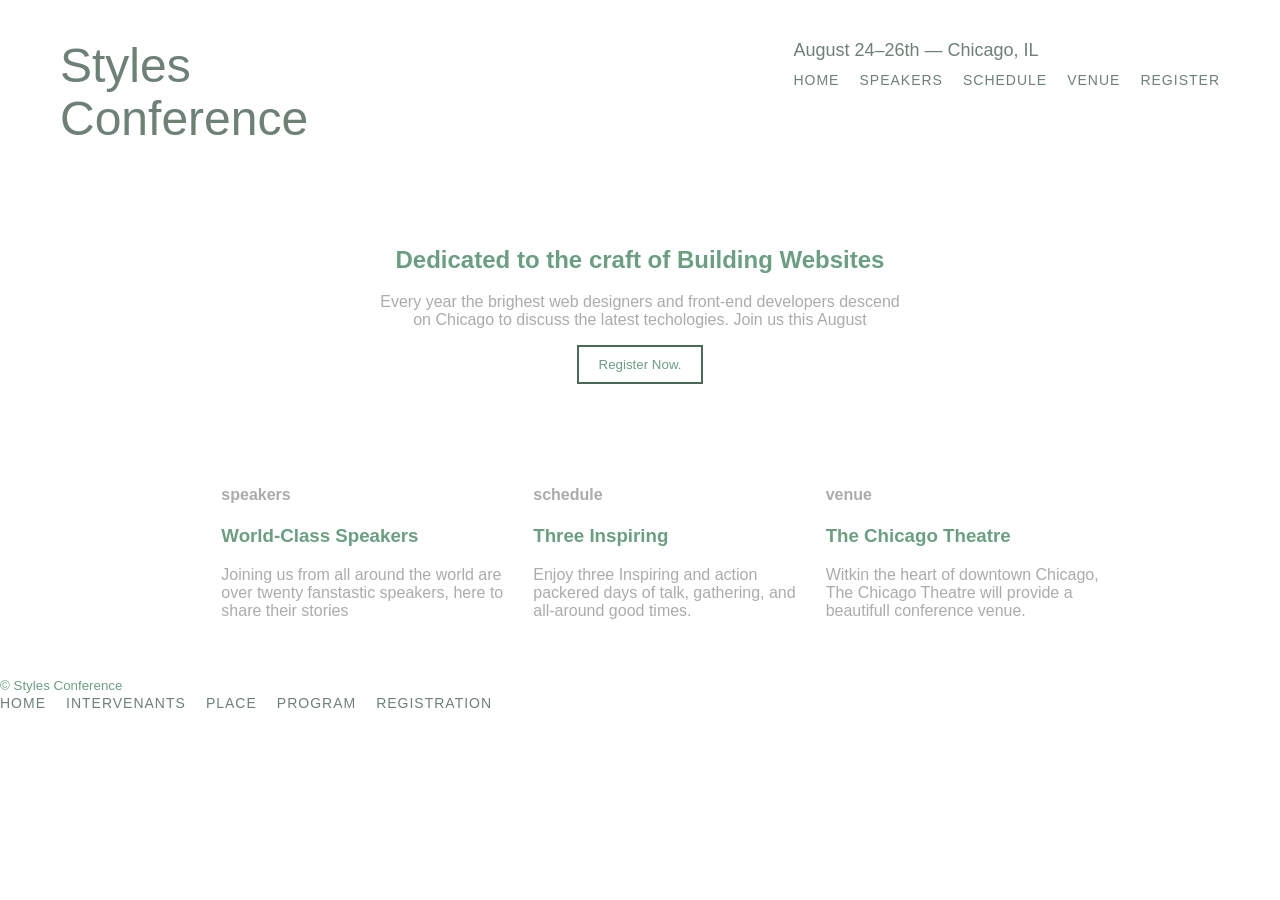
==== index.html @ d1cb72f3 "styles conference" ====
<!DOCTYPE html>
<html lang="en">
  <head>
    <meta charset="UTF-8" />
    <meta name="viewport" content="width=device-width, initial-scale=1.0" />
    <title>Styles Conference</title>
    <link rel="stylesheet" href="style.css">
  </head>

  <body>
     <header class="header">
  <div class="left">
    <h1>Styles<br>Conference</h1>
  </div>

  <div class="right">
    <p class="date">August 24–26th — Chicago, IL</p>
    <nav class="main-nav">
      <ul>
        <li><a href="index.html">Home</a></li>
        <li><a href="speakers.html">Speakers</a></li>
        <li><a href="schedules.html">Schedule</a></li>
        <li><a href="venue.html">Venue</a></li>
        <li><a href="register.html">Register</a></li>
      </ul>
    </nav>
  </div>
</header>
    <main class="Building">
      <h2>Dedicated to the craft of Building Websites</h2>
      <p>
        Every year the brighest web designers and front-end developers
        descend<br />
        on Chicago to discuss the latest techologies. Join us this August
      </p>
      <button class="register">
        <a href="register.html">Register Now.</a>
      </button>
    </main>

    <article class="speakers">
      <div class="first">
        <a class="red" href="speakers.html"><h4>speakers</h4></a>
        <h3>World-Class Speakers</h3>
        <p>
          Joining us from all around the world are<br> over twenty fanstastic
          speakers, here to<br> share their stories
        </p>
      </div>
      <div>
        <a class="red" href="schedules.html"><h4>schedule</h4></a>
        <h3>Three Inspiring</h3>
        <p>Enjoy three Inspiring and action <br>packered days of talk, gathering, and<br>all-around good times.</p>
      </div>
      <div>
        <a class="red" href="venue.html"><h4>venue</h4></a>
        <h3>The Chicago Theatre</h3>
       <p>Witkin the heart of downtown Chicago,<br>The Chicago Theatre will provide a<br>beautifull conference venue.</p>
      </div>
    </article>
    <footer>
      <small>&copy; Styles Conference</small>
       <nav class="main-nav">
        <ul>
          <li><a href="index.html">Home</a></li>
          <li><a href="Speakers.html">Intervenants</a></li>
          <li><a href="venue.html">place</a></li>
          <li><a href="schedules.html">program</a></li>
          <li><a href="register.html">registration</a></li>
        </ul>
      </nav>
    </footer>
  </body>
</html>
---- style.css ----
/* Reset léger */
body {
  margin: 0;
  font-family: "Helvetica Neue", Arial, sans-serif;
  color: #6d8177;
}

header{
  display: flex;
  justify-content: space-between;
  align-items: flex-start;
  padding: 40px 60px;
  background: #fff;
}

header h1{
  font-size: 48px;
  line-height: 1.1;
  font-weight: 300;
  margin: 0;
  color: #6d8177;
}

/* Date */
.date {
  font-size: 18px;
  margin: 0 0 10px 0;
  color: #6d8177;
  font-weight: 300;
}

/* Navigation */
.main-nav ul {
  list-style: none;
  padding: 0;
  margin: 0;
  display: flex;
  gap: 20px;
}

.main-nav a {
  text-decoration: none;
  text-transform: uppercase;
  font-size: 14px;
  color: #6d8177;
  letter-spacing: 1px;
}

.main-nav a:hover {
  opacity: 0.7;
}

ul{
    list-style: none;
}

.Building {
    padding: 40px 20px;
    text-align: center;
}

.register{
    padding: 10px 20px;
    border: 2px solid #4a6a58;
    background: #fff;
    cursor: pointer;
}

.speakers{
    display: flex;
    justify-content: center;
    gap: 30px;
    padding: 40px 20px;
    margin-left: 40px;
}

h1{
    color: rgb(107, 159, 130);
}

h2{
    color: rgb(107,159,130);
    clear: both;
}

h3{
    color:rgb(107, 159, 130);
}

p{
    color: #a39f9fe2;
}

.red{
    color: #a39f9fe2;
    text-decoration: none;
}

small{
    color:rgb(107, 159, 130) ;
}

a{
    color:rgb(107, 159, 130);
    text-decoration: none;
}

.teaser img{
    border-radius: 5px;
    display: block;
    margin-bottom: 22px;
    max-width: 100%;
    
}

.speaker-info img{
    border-radius: 50%;
    height: 130px;
    margin:-66px 0 22px 0;
    vertical-align: top;
}

.speaker-info{
    border: 1px solid #dfe2e5;
    border-radius: 5px;
    margin-top: 88px;
    padding-bottom: 22px;
    text-align: center;
    padding-right: 10px;
}

.venue-map{
    height: 264px;
}
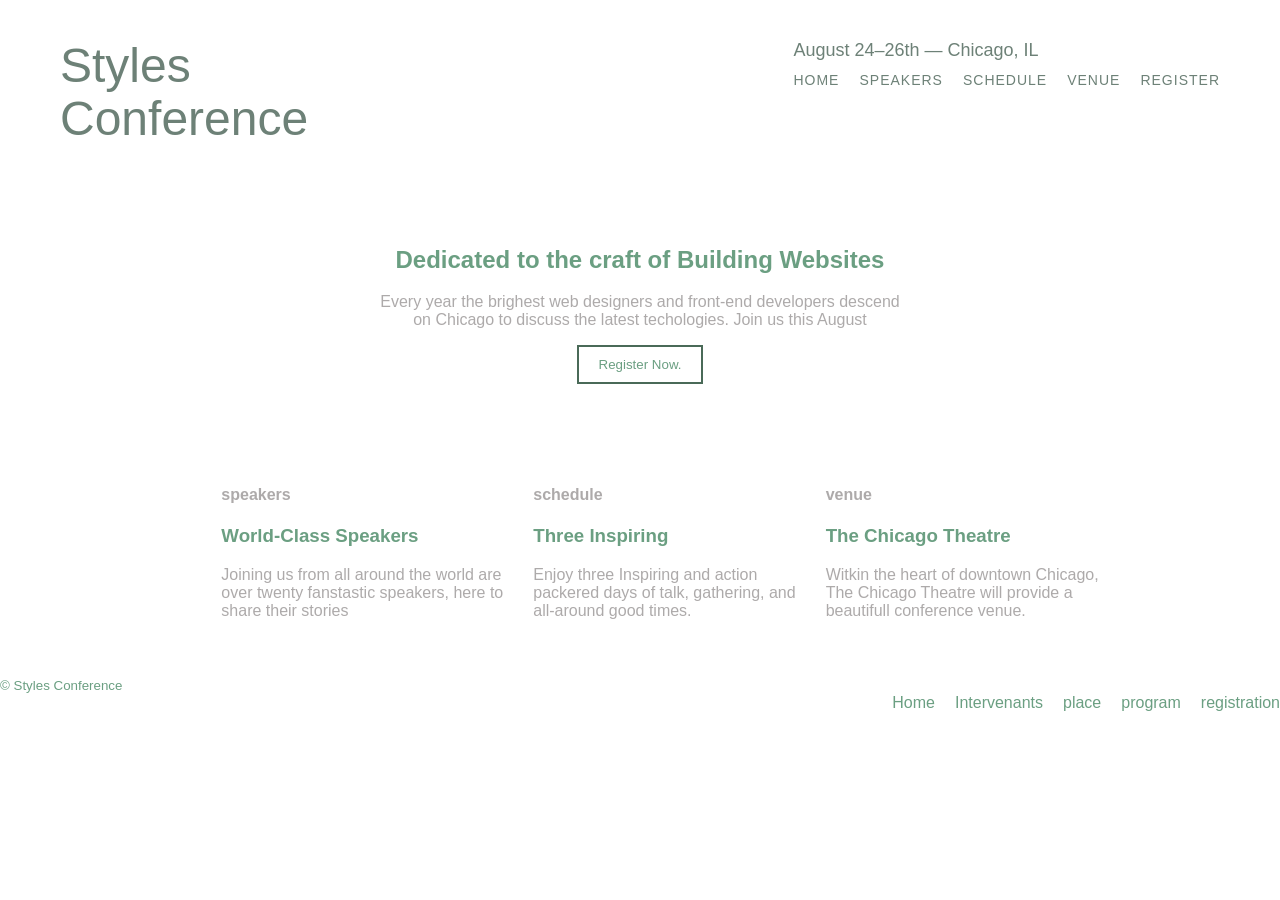
==== commit 6ecc8594: "good" ====
--- a/index.html
+++ b/index.html
@@ -60,7 +60,7 @@
     </article>
     <footer>
       <small>&copy; Styles Conference</small>
-       <nav class="main-nav">
+       <nav class="main">
         <ul>
           <li><a href="index.html">Home</a></li>
           <li><a href="Speakers.html">Intervenants</a></li>
--- a/style.css
+++ b/style.css
@@ -131,4 +131,15 @@
 
 .venue-map{
     height: 264px;
-}+}
+
+.row{
+    margin: 30px;
+}
+.main ul{
+  padding: 0;
+  margin: 0;
+  display: flex;
+  gap: 20px;
+  float: right;
+}
